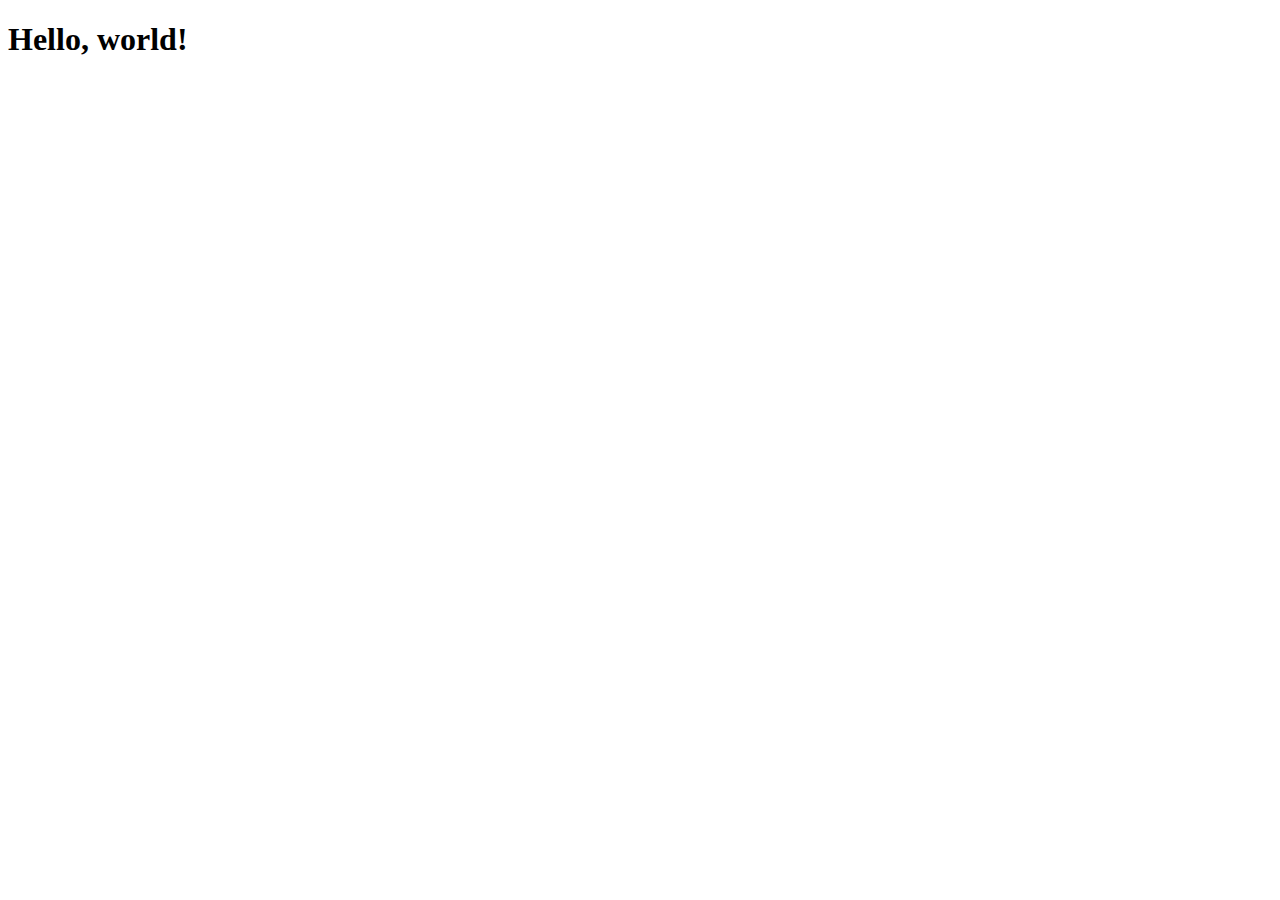
==== index.html @ e3eee348 "Restructure project structure" ====
<!doctype html>
<html lang="en">
  <head>
    <meta charset="utf-8">
    <meta name="viewport" content="width=device-width, initial-scale=1">
    <title>TaskMan</title>
    <link href="https://cdn.jsdelivr.net/npm/bootstrap@5.3.0/dist/css/bootstrap.min.css" rel="stylesheet" integrity="sha384-9ndCyUaIbzAi2FUVXJi0CjmCapSmO7SnpJef0486qhLnuZ2cdeRhO02iuK6FUUVM" crossorigin="anonymous">
  </head>
  <body>
    <h1>Hello, world!</h1>
    <script src="https://cdn.jsdelivr.net/npm/bootstrap@5.3.0/dist/js/bootstrap.bundle.min.js" integrity="sha384-geWF76RCwLtnZ8qwWowPQNguL3RmwHVBC9FhGdlKrxdiJJigb/j/68SIy3Te4Bkz" crossorigin="anonymous"></script>
  </body>
</html>
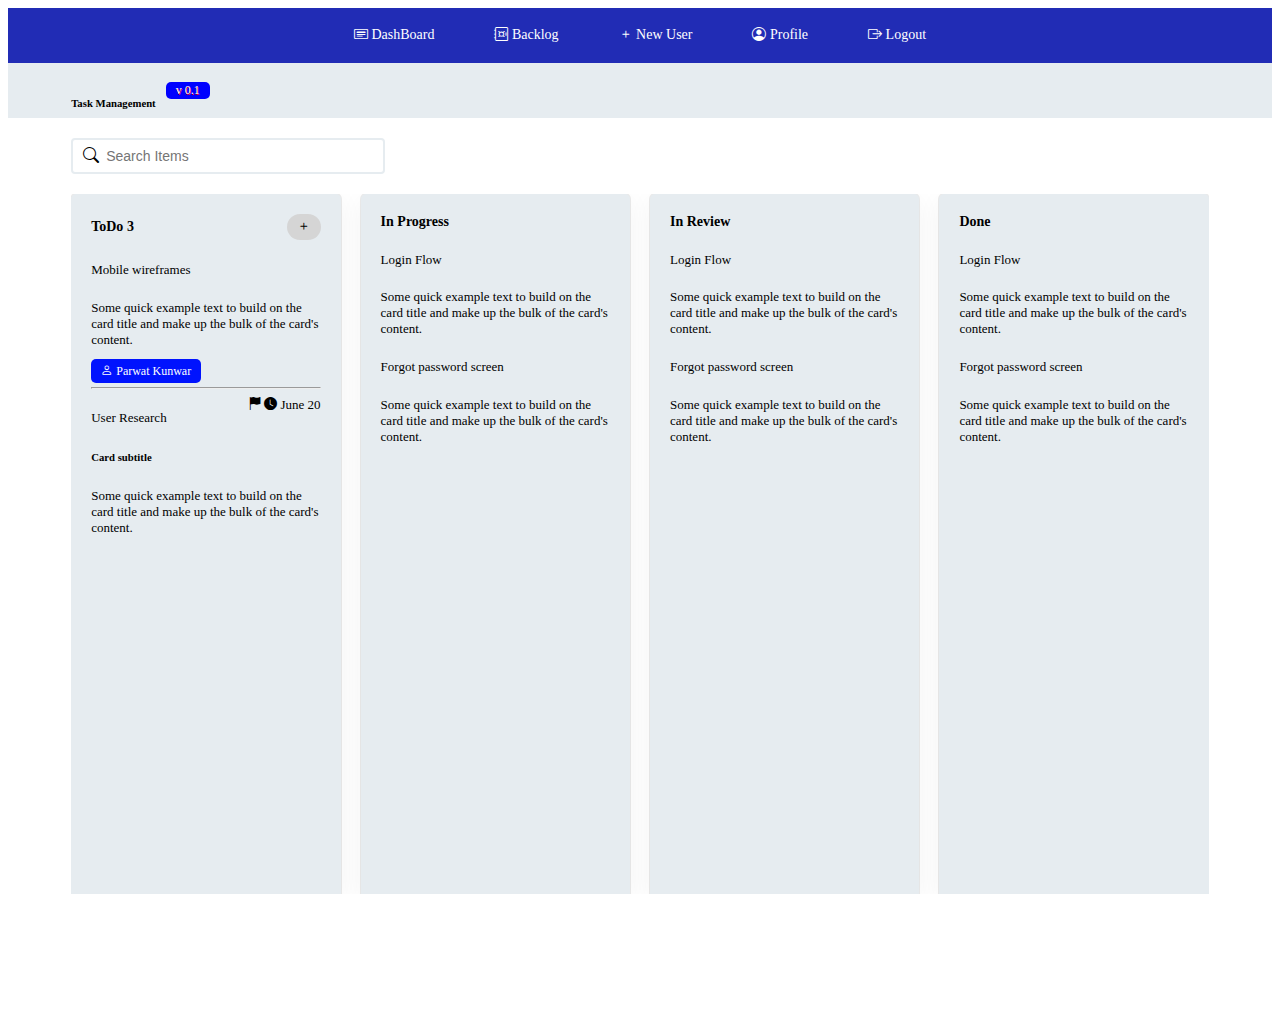
==== commit fc9ebe36: "Redirect index to dashboard.html" ====
--- a/index.html
+++ b/index.html
@@ -6,8 +6,13 @@
     <title>TaskMan</title>
     <link href="https://cdn.jsdelivr.net/npm/bootstrap@5.3.0/dist/css/bootstrap.min.css" rel="stylesheet" integrity="sha384-9ndCyUaIbzAi2FUVXJi0CjmCapSmO7SnpJef0486qhLnuZ2cdeRhO02iuK6FUUVM" crossorigin="anonymous">
   </head>
-  <body>
-    <h1>Hello, world!</h1>
+  <body onload="redirectTo();">
+    <p>Redirect to app...</p>
     <script src="https://cdn.jsdelivr.net/npm/bootstrap@5.3.0/dist/js/bootstrap.bundle.min.js" integrity="sha384-geWF76RCwLtnZ8qwWowPQNguL3RmwHVBC9FhGdlKrxdiJJigb/j/68SIy3Te4Bkz" crossorigin="anonymous"></script>
   </body>
+  <script>
+    function redirectTo() {
+      window.location.pathname = '/pages/dashboard.html'
+    }
+  </script>
 </html>
